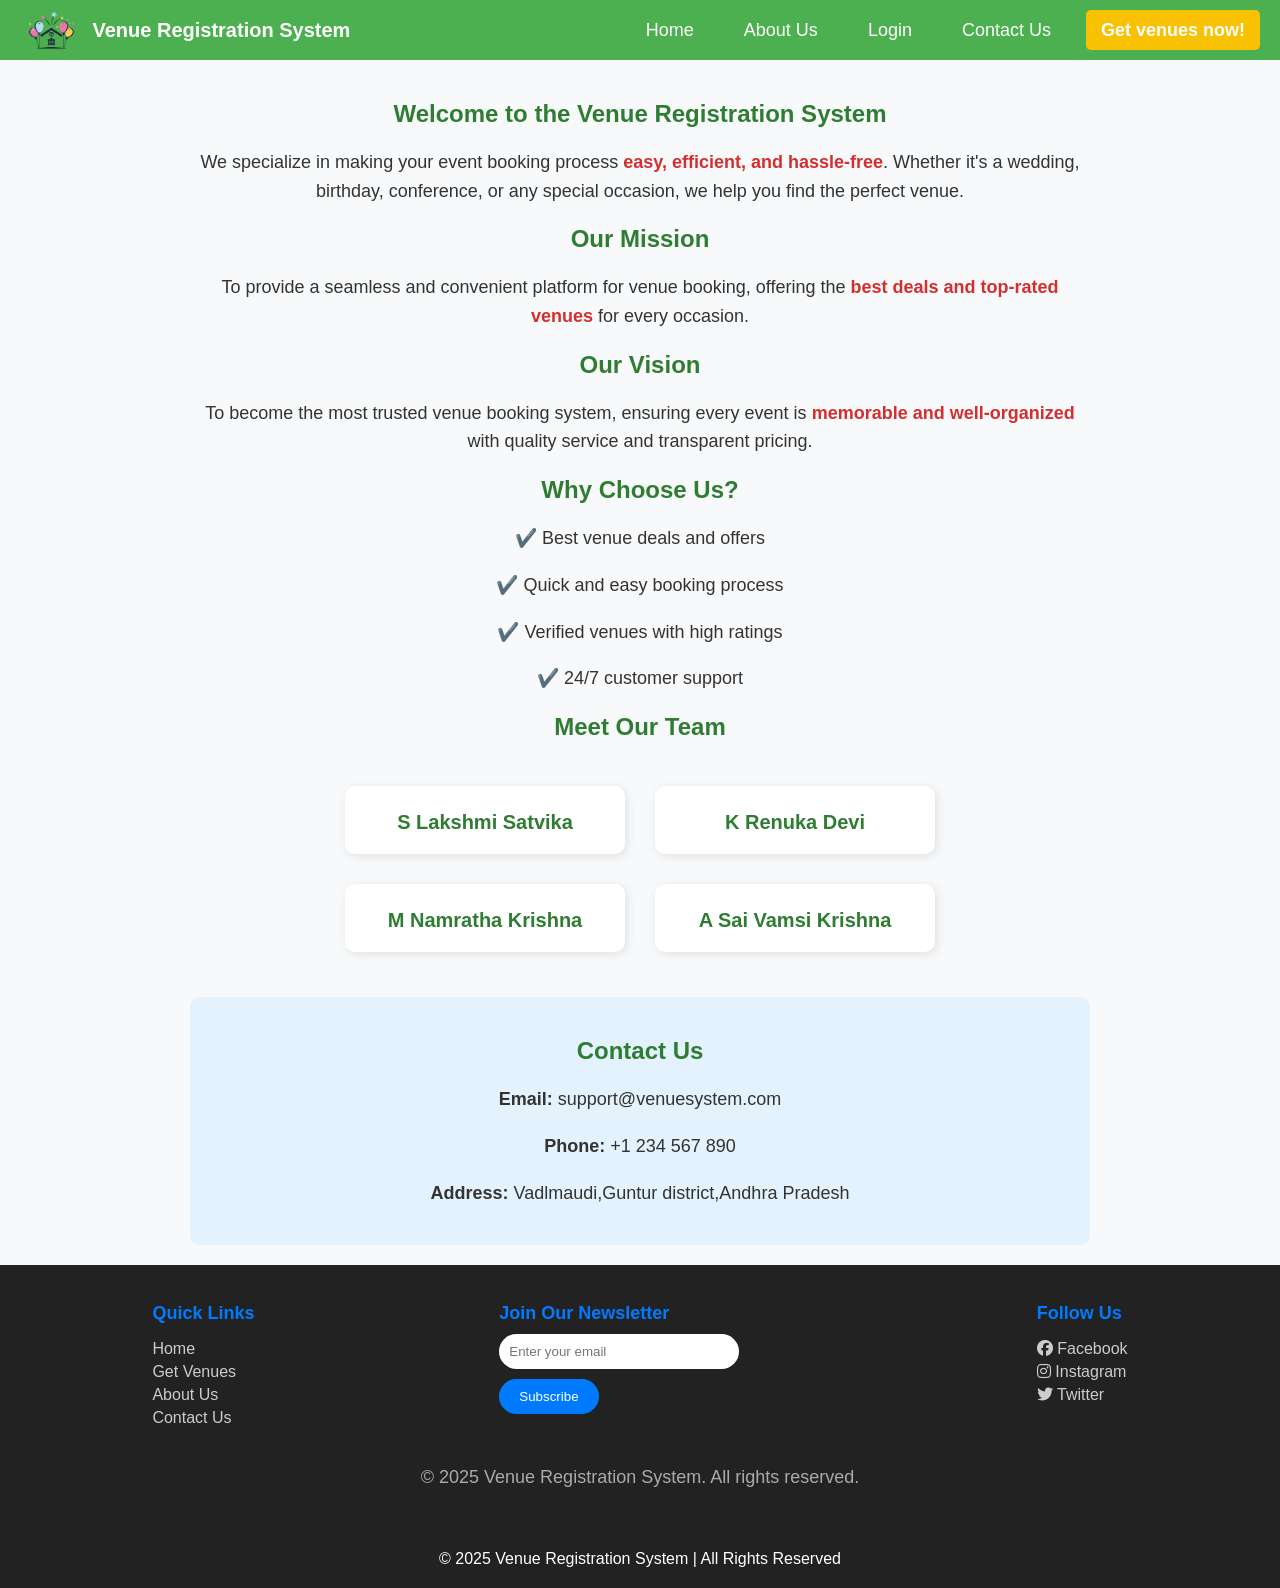
==== frontend/aboutus.html @ c5b8b275 "Add files via upload" ====
<!DOCTYPE html>
<html lang="en">
<head>
    <meta charset="UTF-8">
    <meta name="viewport" content="width=device-width, initial-scale=1.0">
    <title>About Us - Venue Registration System</title>
    <link rel="stylesheet" href="stylenav.css">
    <link rel="stylesheet" href="stylefooter.css">
    <style>
        body {
            font-family: Arial, sans-serif;
            margin: 0;
            padding: 0;
            box-sizing: border-box;
            background-color: #f8f9fa;
            color: #333;
        }
        header {
            background-color: #4CAF50;
            color: white;
            text-align: center;
            padding: 20px;
            font-size: 26px;
            font-weight: bold;
        }
        .container {
            max-width: 900px;
            margin: auto;
            padding: 20px;
            text-align: center;
        }
        h2 {
            color: #2E7D32;
        }
        p {
            font-size: 18px;
            line-height: 1.6;
        }
        .highlight {
            font-weight: bold;
            color: #d32f2f;
        }
        .team-container {
            display: flex;
            flex-wrap: wrap;
            justify-content: center;
            margin-top: 30px;
        }
        .team-member {
            background: white;
            margin: 15px;
            padding: 15px;
            border-radius: 10px;
            box-shadow: 2px 2px 10px rgba(0, 0, 0, 0.1);
            width: 250px;
            text-align: center;
        }
        .team-member h3 {
            margin: 10px 0 5px;
            font-size: 20px;
            color: #2E7D32;
        }
        .team-member p {
            font-size: 16px;
            color: #555;
            margin: 0;
        }
        .contact-info {
            margin-top: 30px;
            background: #e3f2fd;
            padding: 20px;
            border-radius: 10px;
        }
    </style>
</head>
<body>
    <nav>
        <div class="nav-left">
            <img src="../assets/logo.png" alt="Logo">
            <span>Venue Registration System</span>
        </div>
        <div class="nav-right">
            <ul>
                <li><a href="homepage.html">Home</a></li>
                <li><a href="aboutus.html">About Us</a></li>
                <li id="loginNav"><a href="login.html">Login</a></li>
                <li><a href="contactus.html">Contact Us</a></li>
                <li><a href="registrationpage.html" class="login-btn">Get venues now!</a></li>
                <li id="logoutNav" style="display: none;"><a href="#" onclick="logoutUser()">Logout</a></li>
            </ul>
        </div>
    </nav>


<div class="container">
    <h2>Welcome to the Venue Registration System</h2>
    <p>We specialize in making your event booking process <span class="highlight">easy, efficient, and hassle-free</span>. Whether it's a wedding, birthday, conference, or any special occasion, we help you find the perfect venue.</p>

    <h2>Our Mission</h2>
    <p>To provide a seamless and convenient platform for venue booking, offering the <span class="highlight">best deals and top-rated venues</span> for every occasion.</p>

    <h2>Our Vision</h2>
    <p>To become the most trusted venue booking system, ensuring every event is <span class="highlight">memorable and well-organized</span> with quality service and transparent pricing.</p>

    <h2>Why Choose Us?</h2>
    <p>✔️ Best venue deals and offers</p>
    <p>✔️ Quick and easy booking process</p>
    <p>✔️ Verified venues with high ratings</p>
    <p>✔️ 24/7 customer support</p>

    <h2>Meet Our Team</h2>
    <div class="team-container">
        <div class="team-member">
            <h3>S Lakshmi Satvika</h3>
        </div>
        <div class="team-member">
            <h3>K Renuka Devi</h3>
        </div>
        <div class="team-member">
            <h3>M Namratha Krishna</h3>
        </div>
        <div class="team-member">
            <h3>A Sai Vamsi Krishna</h3>
        </div>
    </div>

    <div class="contact-info">
        <h2>Contact Us</h2>
        <p><strong>Email:</strong> support@venuesystem.com</p>
        <p><strong>Phone:</strong> +1 234 567 890</p>
        <p><strong>Address:</strong> Vadlmaudi,Guntur district,Andhra Pradesh</p>
    </div>
</div>
<footer>
    <div class="footer-content">
        <div class="footer-section">
            <h3>Quick Links</h3>
            <ul>
                <li><a href="homepage.html">Home</a></li>
                <li><a href="registrationpage.html">Get Venues</a></li>
                <li><a href="aboutus.html">About Us</a></li>
                <li><a href="contactus.html">Contact Us</a></li>
            </ul>
        </div>
        <div class="footer-section newsletter">
            <h3>Join Our Newsletter</h3>
            <input type="email" placeholder="Enter your email">
            <button onclick="window.location.href='socialmedia.html'">Subscribe</button>
        </div>
        <div class="footer-section">
            <h3>Follow Us</h3>
            <ul>
                <li><a href="socialmedia.html"><i class="fab fa-facebook"></i> Facebook</a></li>
                <li><a href="socialmedia.html"><i class="fab fa-instagram"></i> Instagram</a></li>
                <li><a href="socialmedia.html"><i class="fab fa-twitter"></i> Twitter</a></li>
            </ul>
        </div>
    </div>
    <div class="footer-bottom">
        <p>&copy; 2025 Venue Registration System. All rights reserved.</p>
    </div>
</footer>
<script>
    document.addEventListener("DOMContentLoaded", function () {
        let user = JSON.parse(localStorage.getItem("loggedInUser"));
        let loginNav = document.getElementById("loginNav");
        let logoutNav = document.getElementById("logoutNav");

        if (user) {
            loginNav.innerHTML = `<a href="previousvenues.html">Get Booked Venues</a>`;
            logoutNav.style.display = "block";
        }
    });

    function logoutUser() {
        localStorage.removeItem("loggedInUser");
        window.location.href = "homepage.html"; 
    }
</script>

<footer class="footer">
    &copy; 2025 Venue Registration System | All Rights Reserved
</footer>

</body>
</html>
---- frontend/stylenav.css ----
body {
    font-family: 'Poppins', sans-serif;
    margin: 0;
    padding: 0;
    box-sizing: border-box;
    color: #333;
    text-align: center;
}

nav {
    background-color: #4CAF50;
    padding: 10px 20px;
    display: flex;
    align-items: center;
    justify-content: space-between;
}

.nav-left {
    display: flex;
    align-items: center;
    gap: 10px;
}

.nav-left img {
    height: 40px;
}

.nav-left span {
    color: white;
    font-size: 20px;
    font-weight: bold;
}

.nav-right ul {
    list-style: none;
    margin: 0;
    padding: 0;
    display: flex;
    gap: 20px;
}

.nav-right ul li {
    display: inline;
}

.nav-right ul li a {
    text-decoration: none;
    color: white;
    font-size: 18px;
    padding: 10px 15px;
}

.nav-right ul li a:hover {
    background-color: #333;
    border-radius: 5px;
    cursor: pointer;
}

.login-btn {
    background: #f8c102;
    padding: 10px 15px;
    border-radius: 5px;
    font-weight: bold;
    color: black;
}

.login-btn:hover {
    background: #e0a800;
    cursor: pointer;
}
---- frontend/stylefooter.css ----
@import url("https://cdnjs.cloudflare.com/ajax/libs/font-awesome/6.4.2/css/all.min.css");

body {
    display: flex;
    flex-direction: column;
    min-height: 100vh;
    margin: 0;
}

.content {
    flex: 1;
}

footer {
    background: #222;
    color: white;
    padding: 20px;
    text-align: center;
    margin-top: auto;
}


.footer-content {
    display: flex;
    flex-wrap: wrap;
    justify-content: space-around;
    align-items: flex-start;
    gap: 20px;
    max-width: 1200px;
    margin: 0 auto;
}

.footer-section {
    max-width: 300px;
    text-align: left;
}

.footer-section h3 {
    font-size: 18px;
    margin-bottom: 10px;
    color: #007BFF;
}

.footer-section ul {
    list-style: none;
    padding: 0;
}

.footer-section ul li {
    margin: 5px 0;
}

.footer-section a {
    color: #ccc;
    text-decoration: none;
    transition: color 0.3s ease;
}

.footer-section a:hover {
    color: #007BFF;
}

.newsletter input {
    width: 100%;
    max-width: 220px;
    padding: 10px;
    border-radius: 25px;
    border: none;
    outline: none;
    margin-bottom: 10px;
}

.newsletter button {
    background: #007BFF;
    color: white;
    border: none;
    padding: 10px 20px;
    border-radius: 25px;
    cursor: pointer;
}

.newsletter button:hover {
    background: #0056b3;
}

.footer-bottom {
    margin-top: 20px;
    font-size: 14px;
    color: #aaa;
}
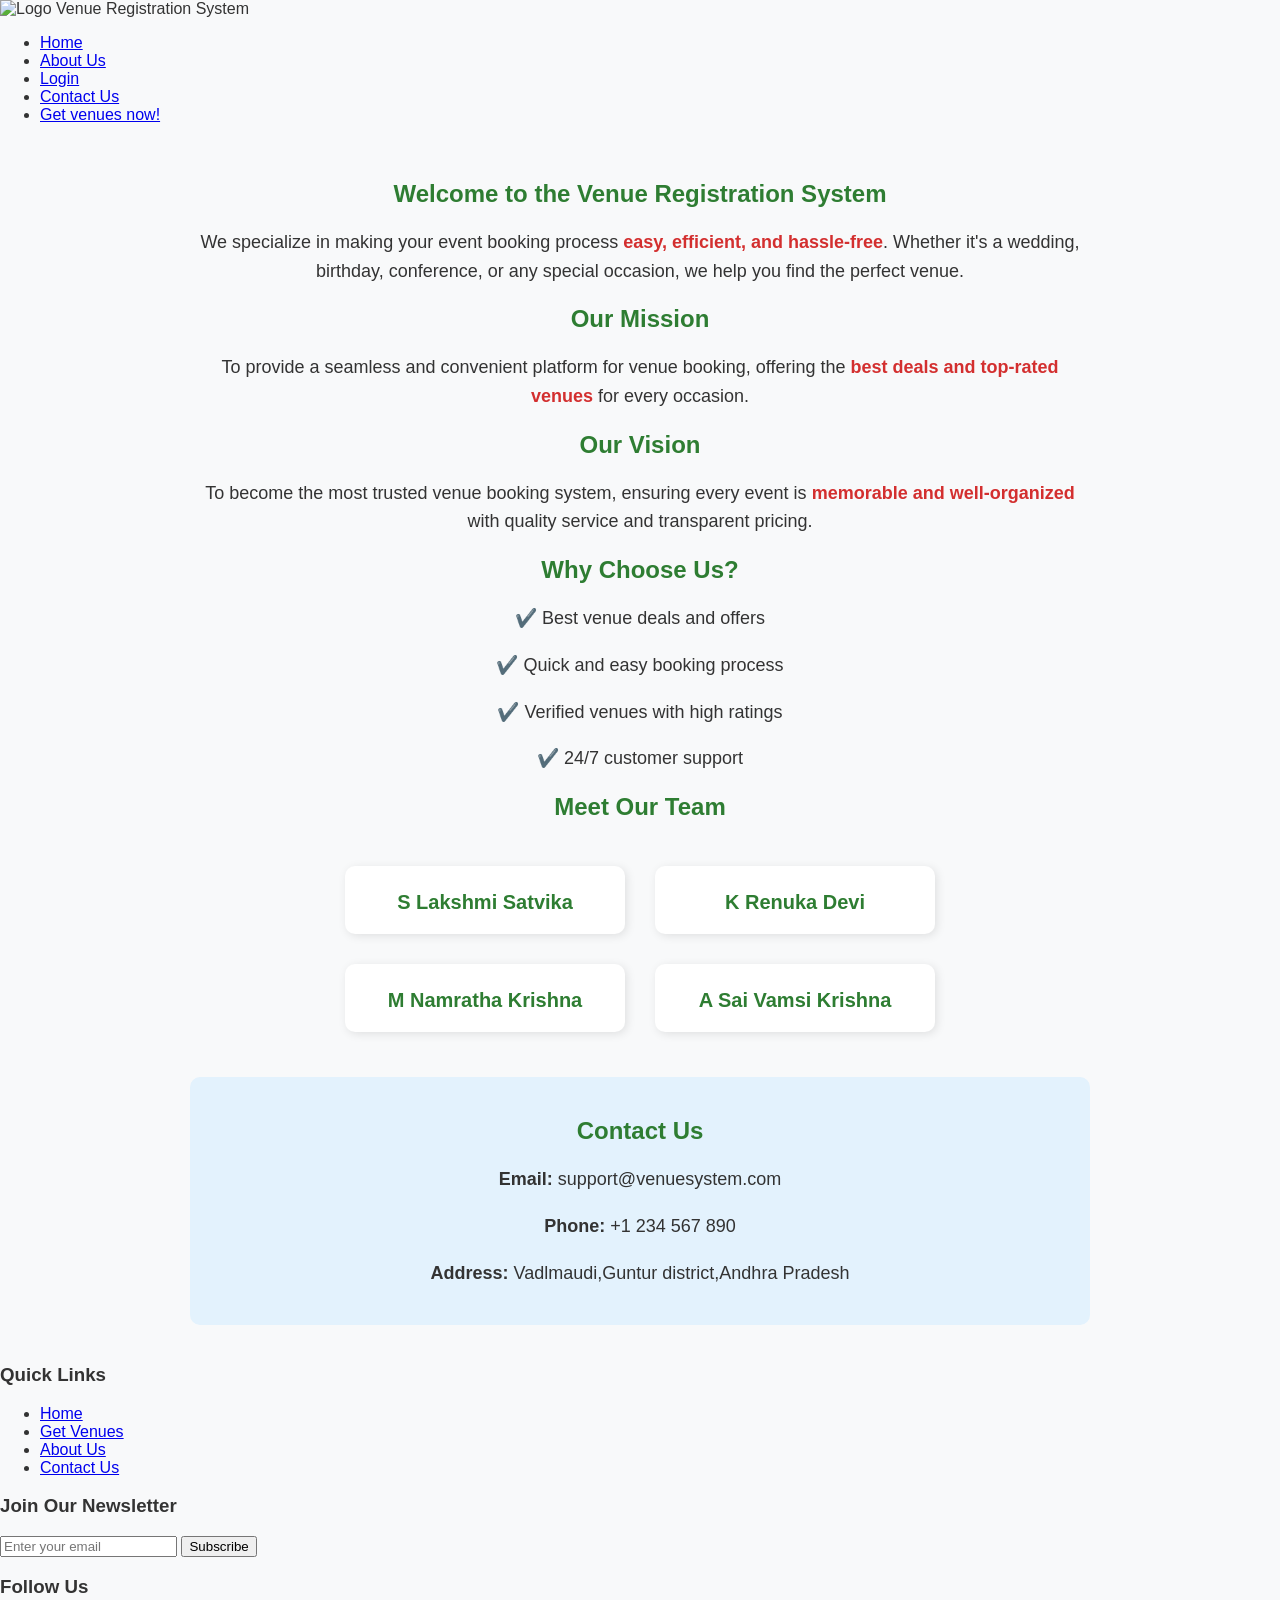
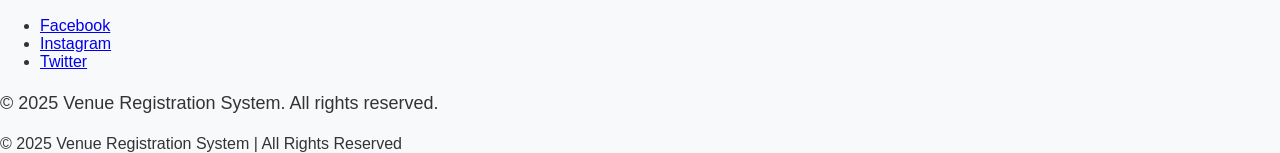
==== commit 31fd1254: "Update aboutus.html" ====
--- a/frontend/aboutus.html
+++ b/frontend/aboutus.html
@@ -1,11 +1,12 @@
 <!DOCTYPE html>
 <html lang="en">
 <head>
+    <base href="/test/">
     <meta charset="UTF-8">
     <meta name="viewport" content="width=device-width, initial-scale=1.0">
     <title>About Us - Venue Registration System</title>
-    <link rel="stylesheet" href="stylenav.css">
-    <link rel="stylesheet" href="stylefooter.css">
+    <link rel="stylesheet" href="/test/frontend/stylenav.css">
+    <link rel="stylesheet" href="/test/frontend/stylefooter.css">
     <style>
         body {
             font-family: Arial, sans-serif;
@@ -76,16 +77,16 @@
 <body>
     <nav>
         <div class="nav-left">
-            <img src="../assets/logo.png" alt="Logo">
+            <img src="/test/assets/logo.png" alt="Logo">
             <span>Venue Registration System</span>
         </div>
         <div class="nav-right">
             <ul>
-                <li><a href="homepage.html">Home</a></li>
-                <li><a href="aboutus.html">About Us</a></li>
-                <li id="loginNav"><a href="login.html">Login</a></li>
-                <li><a href="contactus.html">Contact Us</a></li>
-                <li><a href="registrationpage.html" class="login-btn">Get venues now!</a></li>
+                <li><a href="/test/frontend/homepage.html">Home</a></li>
+                <li><a href="/test/frontend/aboutus.html">About Us</a></li>
+                <li id="loginNav"><a href="/test/frontend/login.html">Login</a></li>
+                <li><a href="/test/frontend/contactus.html">Contact Us</a></li>
+                <li><a href="/test/frontend/registrationpage.html" class="login-btn">Get venues now!</a></li>
                 <li id="logoutNav" style="display: none;"><a href="#" onclick="logoutUser()">Logout</a></li>
             </ul>
         </div>
@@ -136,23 +137,23 @@
         <div class="footer-section">
             <h3>Quick Links</h3>
             <ul>
-                <li><a href="homepage.html">Home</a></li>
-                <li><a href="registrationpage.html">Get Venues</a></li>
-                <li><a href="aboutus.html">About Us</a></li>
-                <li><a href="contactus.html">Contact Us</a></li>
+                <li><a href="/test/frontend/homepage.html">Home</a></li>
+                <li><a href="/test/frontend/registrationpage.html">Get Venues</a></li>
+                <li><a href="/test/frontend/aboutus.html">About Us</a></li>
+                <li><a href="/test/frontend/contactus.html">Contact Us</a></li>
             </ul>
         </div>
         <div class="footer-section newsletter">
             <h3>Join Our Newsletter</h3>
             <input type="email" placeholder="Enter your email">
-            <button onclick="window.location.href='socialmedia.html'">Subscribe</button>
+            <button onclick="window.location.href='/test/frontend/socialmedia.html'">Subscribe</button>
         </div>
         <div class="footer-section">
             <h3>Follow Us</h3>
             <ul>
-                <li><a href="socialmedia.html"><i class="fab fa-facebook"></i> Facebook</a></li>
-                <li><a href="socialmedia.html"><i class="fab fa-instagram"></i> Instagram</a></li>
-                <li><a href="socialmedia.html"><i class="fab fa-twitter"></i> Twitter</a></li>
+                <li><a href="/test/frontend/socialmedia.html"><i class="fab fa-facebook"></i> Facebook</a></li>
+                <li><a href="/test/frontend/socialmedia.html"><i class="fab fa-instagram"></i> Instagram</a></li>
+                <li><a href="/test/frontend/socialmedia.html"><i class="fab fa-twitter"></i> Twitter</a></li>
             </ul>
         </div>
     </div>
@@ -167,14 +168,14 @@
         let logoutNav = document.getElementById("logoutNav");
 
         if (user) {
-            loginNav.innerHTML = `<a href="previousvenues.html">Get Booked Venues</a>`;
+            loginNav.innerHTML = `<a href="/test/frontend/previousvenues.html">Get Booked Venues</a>`;
             logoutNav.style.display = "block";
         }
     });
 
     function logoutUser() {
         localStorage.removeItem("loggedInUser");
-        window.location.href = "homepage.html"; 
+        window.location.href = "/test/frontend/homepage.html"; 
     }
 </script>
 
